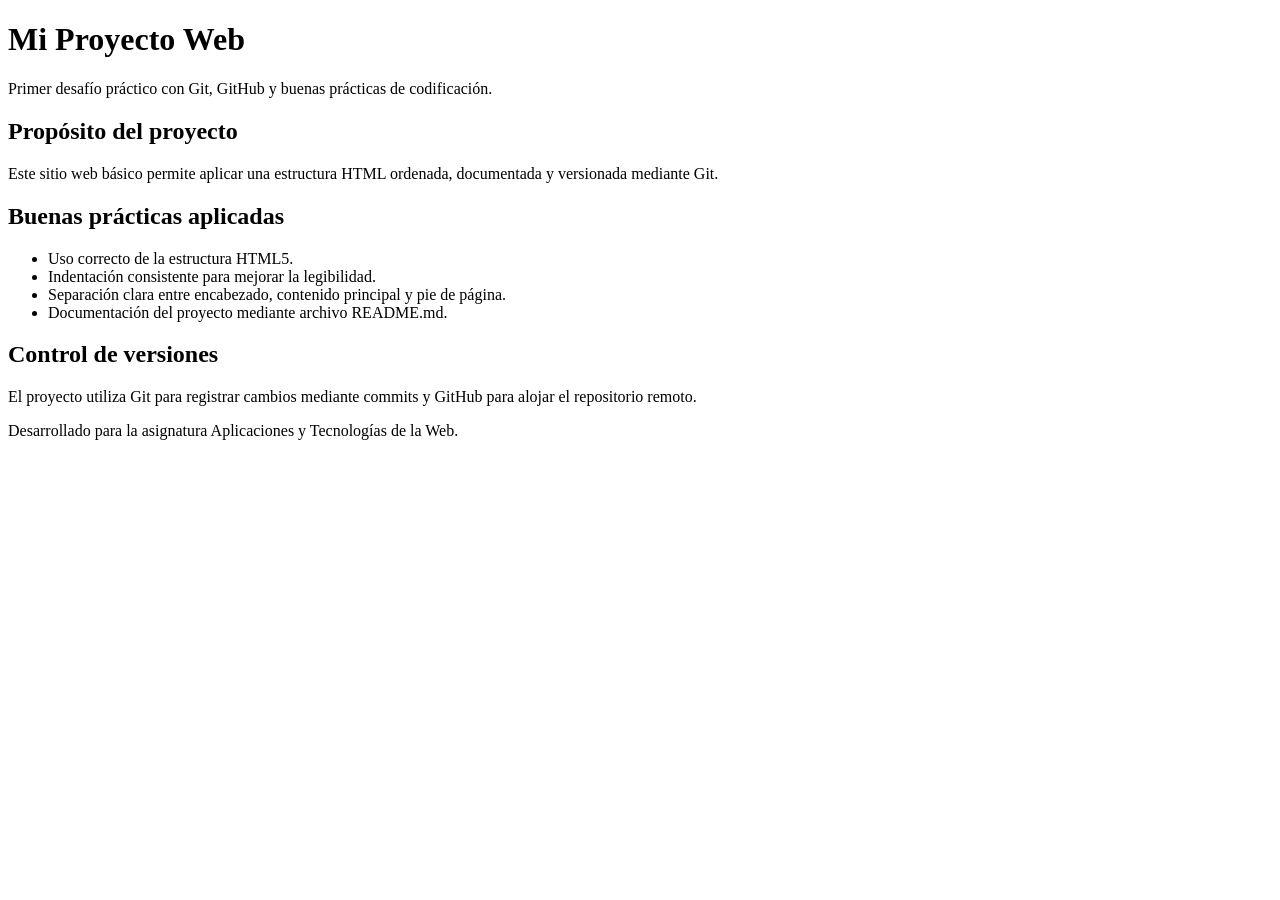
==== index.html @ f22118ca "Commit inicial" ====
<!DOCTYPE html>
<html lang="es">
<head>
    <meta charset="UTF-8">
    <meta name="viewport" content="width=device-width, initial-scale=1.0">
    <title>Mi Proyecto Web</title>
</head>
<body>
    <header>
        <h1>Mi Proyecto Web</h1>
        <p>Primer desafío práctico con Git, GitHub y buenas prácticas de codificación.</p>
    </header>

    <main>
        <section>
            <h2>Propósito del proyecto</h2>
            <p>
                Este sitio web básico permite aplicar una estructura HTML ordenada,
                documentada y versionada mediante Git.
            </p>
        </section>

        <section>
            <h2>Buenas prácticas aplicadas</h2>
            <ul>
                <li>Uso correcto de la estructura HTML5.</li>
                <li>Indentación consistente para mejorar la legibilidad.</li>
                <li>Separación clara entre encabezado, contenido principal y pie de página.</li>
                <li>Documentación del proyecto mediante archivo README.md.</li>
            </ul>
        </section>

        <section>
            <h2>Control de versiones</h2>
            <p>
                El proyecto utiliza Git para registrar cambios mediante commits
                y GitHub para alojar el repositorio remoto.
            </p>
        </section>
    </main>

    <footer>
        <p>Desarrollado para la asignatura Aplicaciones y Tecnologías de la Web.</p>
    </footer>
</body>
</html>
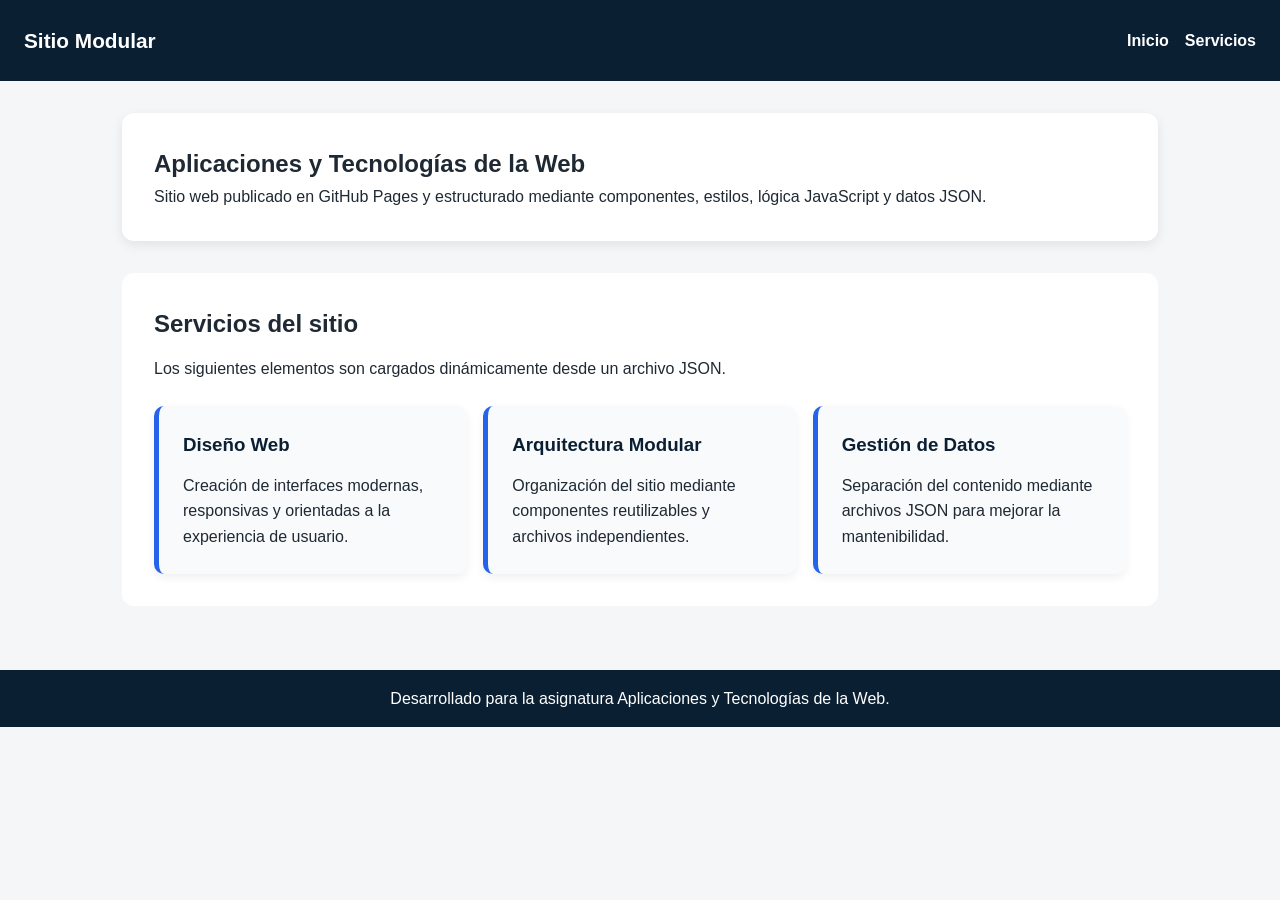
==== commit 559bf99b: "reestructuracion sitio con arquitectura modular" ====
--- a/index.html
+++ b/index.html
@@ -3,44 +3,33 @@
 <head>
     <meta charset="UTF-8">
     <meta name="viewport" content="width=device-width, initial-scale=1.0">
-    <title>Mi Proyecto Web</title>
+    <title>Sitio Modular - Aplicaciones Web</title>
+    <link rel="stylesheet" href="./css/styles.css">
 </head>
 <body>
-    <header>
-        <h1>Mi Proyecto Web</h1>
-        <p>Primer desafío práctico con Git, GitHub y buenas prácticas de codificación.</p>
-    </header>
+    <div id="header-container"></div>
 
-    <main>
-        <section>
-            <h2>Propósito del proyecto</h2>
+    <main class="main-content">
+        <section class="hero">
+            <h1>Aplicaciones y Tecnologías de la Web</h1>
             <p>
-                Este sitio web básico permite aplicar una estructura HTML ordenada,
-                documentada y versionada mediante Git.
+                Sitio web publicado en GitHub Pages y estructurado mediante componentes,
+                estilos, lógica JavaScript y datos JSON.
             </p>
         </section>
 
-        <section>
-            <h2>Buenas prácticas aplicadas</h2>
-            <ul>
-                <li>Uso correcto de la estructura HTML5.</li>
-                <li>Indentación consistente para mejorar la legibilidad.</li>
-                <li>Separación clara entre encabezado, contenido principal y pie de página.</li>
-                <li>Documentación del proyecto mediante archivo README.md.</li>
-            </ul>
-        </section>
+        <section class="section">
+            <h2>Servicios del sitio</h2>
+            <p>
+                Los siguientes elementos son cargados dinámicamente desde un archivo JSON.
+            </p>
 
-        <section>
-            <h2>Control de versiones</h2>
-            <p>
-                El proyecto utiliza Git para registrar cambios mediante commits
-                y GitHub para alojar el repositorio remoto.
-            </p>
+            <div id="services-container" class="cards-container"></div>
         </section>
     </main>
 
-    <footer>
-        <p>Desarrollado para la asignatura Aplicaciones y Tecnologías de la Web.</p>
-    </footer>
+    <div id="footer-container"></div>
+
+    <script type="module" src="./js/main.js"></script>
 </body>
 </html>
--- a/css/styles.css
+++ b/css/styles.css
@@ -0,0 +1,93 @@
+* {
+    box-sizing: border-box;
+    margin: 0;
+    padding: 0;
+}
+
+body {
+    font-family: Arial, sans-serif;
+    background-color: #f4f6f8;
+    color: #1f2933;
+    line-height: 1.6;
+}
+
+.site-header {
+    background-color: #0b1f33;
+    color: #ffffff;
+    padding: 1.5rem;
+}
+
+.navbar {
+    display: flex;
+    justify-content: space-between;
+    align-items: center;
+}
+
+.navbar-title {
+    font-size: 1.3rem;
+    font-weight: bold;
+}
+
+.navbar-list {
+    display: flex;
+    gap: 1rem;
+    list-style: none;
+}
+
+.navbar-list a {
+    color: #ffffff;
+    text-decoration: none;
+    font-weight: bold;
+}
+
+.main-content {
+    max-width: 1100px;
+    margin: 0 auto;
+    padding: 2rem;
+}
+
+.hero {
+    background-color: #ffffff;
+    padding: 2rem;
+    border-radius: 12px;
+    margin-bottom: 2rem;
+    box-shadow: 0 4px 12px rgba(0, 0, 0, 0.08);
+}
+
+.section {
+    background-color: #ffffff;
+    padding: 2rem;
+    border-radius: 12px;
+}
+
+.section h2 {
+    margin-bottom: 0.8rem;
+}
+
+.cards-container {
+    display: grid;
+    grid-template-columns: repeat(auto-fit, minmax(240px, 1fr));
+    gap: 1rem;
+    margin-top: 1.5rem;
+}
+
+.card {
+    background-color: #f9fafb;
+    padding: 1.5rem;
+    border-left: 5px solid #2563eb;
+    border-radius: 10px;
+    box-shadow: 0 4px 10px rgba(0, 0, 0, 0.06);
+}
+
+.card h3 {
+    color: #0b1f33;
+    margin-bottom: 0.8rem;
+}
+
+.site-footer {
+    background-color: #0b1f33;
+    color: #ffffff;
+    text-align: center;
+    padding: 1rem;
+    margin-top: 2rem;
+}
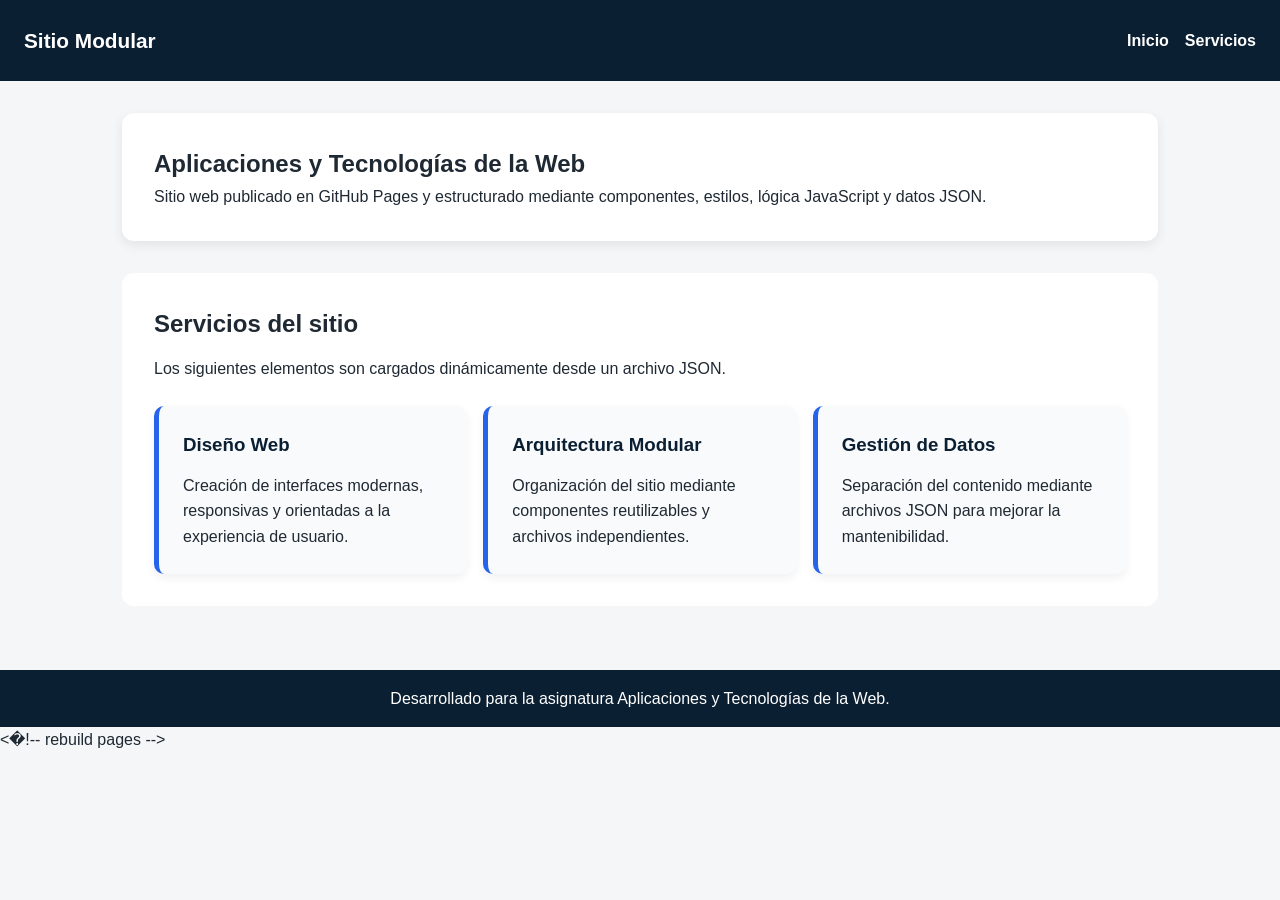
==== commit 63ccc43e: "chore(pages): forzar reconstruccion del sitio" ====
--- a/index.html
+++ b/index.html
@@ -1,35 +1,37 @@
-<!DOCTYPE html>
-<html lang="es">
-<head>
-    <meta charset="UTF-8">
-    <meta name="viewport" content="width=device-width, initial-scale=1.0">
-    <title>Sitio Modular - Aplicaciones Web</title>
-    <link rel="stylesheet" href="./css/styles.css">
-</head>
-<body>
-    <div id="header-container"></div>
-
-    <main class="main-content">
-        <section class="hero">
-            <h1>Aplicaciones y Tecnologías de la Web</h1>
-            <p>
-                Sitio web publicado en GitHub Pages y estructurado mediante componentes,
-                estilos, lógica JavaScript y datos JSON.
-            </p>
-        </section>
-
-        <section class="section">
-            <h2>Servicios del sitio</h2>
-            <p>
-                Los siguientes elementos son cargados dinámicamente desde un archivo JSON.
-            </p>
-
-            <div id="services-container" class="cards-container"></div>
-        </section>
-    </main>
-
-    <div id="footer-container"></div>
-
-    <script type="module" src="./js/main.js"></script>
-</body>
-</html>+<!DOCTYPE html>
+<html lang="es">
+<head>
+    <meta charset="UTF-8">
+    <meta name="viewport" content="width=device-width, initial-scale=1.0">
+    <title>Sitio Modular - Aplicaciones Web</title>
+    <link rel="stylesheet" href="./css/styles.css">
+</head>
+<body>
+    <div id="header-container"></div>
+
+    <main class="main-content">
+        <section class="hero">
+            <h1>Aplicaciones y Tecnologías de la Web</h1>
+            <p>
+                Sitio web publicado en GitHub Pages y estructurado mediante componentes,
+                estilos, lógica JavaScript y datos JSON.
+            </p>
+        </section>
+
+        <section class="section">
+            <h2>Servicios del sitio</h2>
+            <p>
+                Los siguientes elementos son cargados dinámicamente desde un archivo JSON.
+            </p>
+
+            <div id="services-container" class="cards-container"></div>
+        </section>
+    </main>
+
+    <div id="footer-container"></div>
+
+    <script type="module" src="./js/main.js"></script>
+</body>
+</html>< ! - -   r e b u i l d   p a g e s   - - > + 
+ 
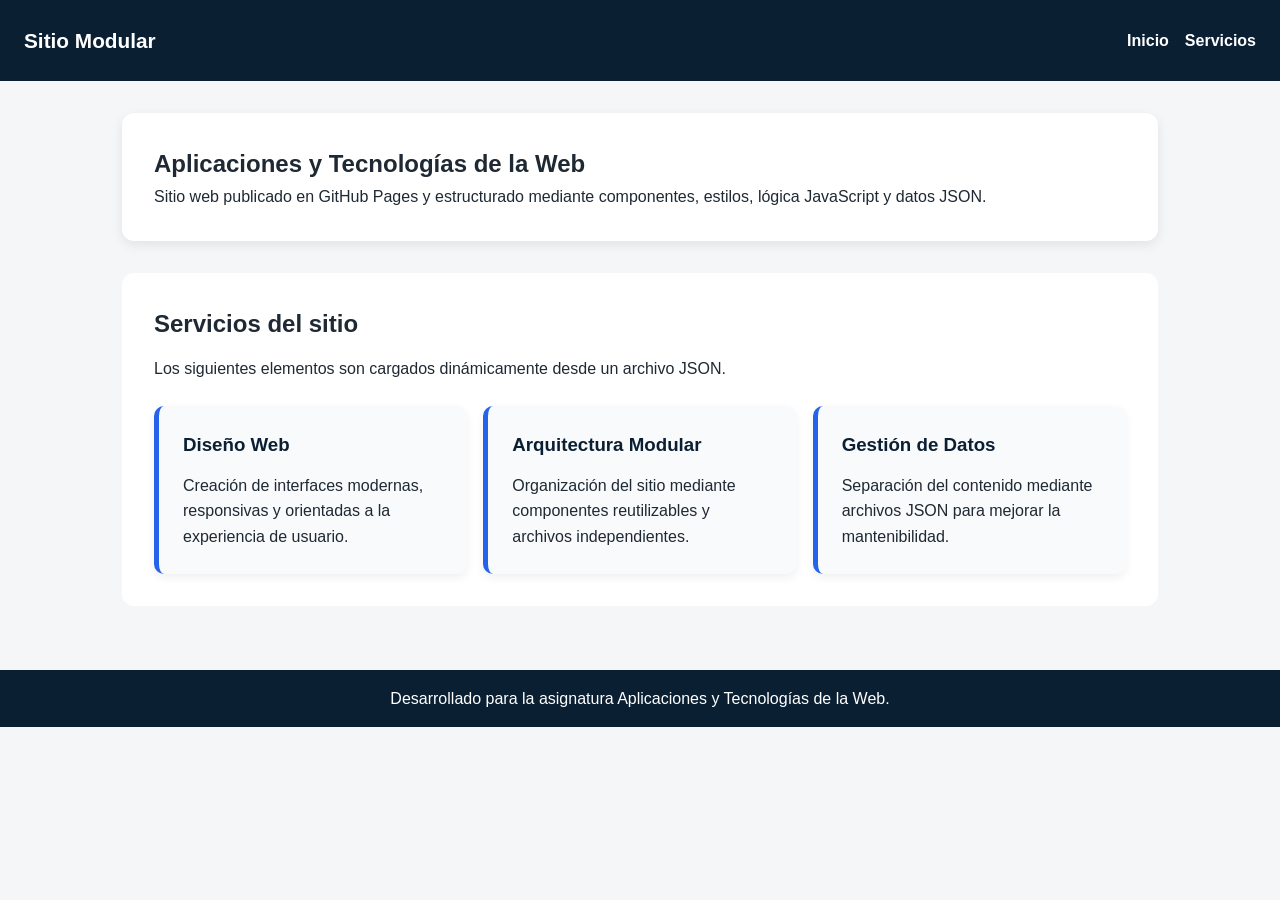
==== commit bb54b278: "cambios de ultimo momento" ====
--- a/index.html
+++ b/index.html
@@ -1,37 +1,35 @@
-<!DOCTYPE html>
-<html lang="es">
-<head>
-    <meta charset="UTF-8">
-    <meta name="viewport" content="width=device-width, initial-scale=1.0">
-    <title>Sitio Modular - Aplicaciones Web</title>
-    <link rel="stylesheet" href="./css/styles.css">
-</head>
-<body>
-    <div id="header-container"></div>
-
-    <main class="main-content">
-        <section class="hero">
-            <h1>Aplicaciones y Tecnologías de la Web</h1>
-            <p>
-                Sitio web publicado en GitHub Pages y estructurado mediante componentes,
-                estilos, lógica JavaScript y datos JSON.
-            </p>
-        </section>
-
-        <section class="section">
-            <h2>Servicios del sitio</h2>
-            <p>
-                Los siguientes elementos son cargados dinámicamente desde un archivo JSON.
-            </p>
-
-            <div id="services-container" class="cards-container"></div>
-        </section>
-    </main>
-
-    <div id="footer-container"></div>
-
-    <script type="module" src="./js/main.js"></script>
-</body>
-</html>< ! - -   r e b u i l d   p a g e s   - - > - 
- +<!DOCTYPE html>
+<html lang="es">
+<head>
+    <meta charset="UTF-8">
+    <meta name="viewport" content="width=device-width, initial-scale=1.0">
+    <title>Sitio Modular - Aplicaciones Web</title>
+    <link rel="stylesheet" href="./css/styles.css">
+</head>
+<body>
+    <div id="header-container"></div>
+
+    <main class="main-content">
+        <section class="hero">
+            <h1>Aplicaciones y Tecnologías de la Web</h1>
+            <p>
+                Sitio web publicado en GitHub Pages y estructurado mediante componentes,
+                estilos, lógica JavaScript y datos JSON.
+            </p>
+        </section>
+
+        <section class="section">
+            <h2>Servicios del sitio</h2>
+            <p>
+                Los siguientes elementos son cargados dinámicamente desde un archivo JSON.
+            </p>
+
+            <div id="services-container" class="cards-container"></div>
+        </section>
+    </main>
+
+    <div id="footer-container"></div>
+
+    <script type="module" src="./js/main.js"></script>
+</body>
+</html>
